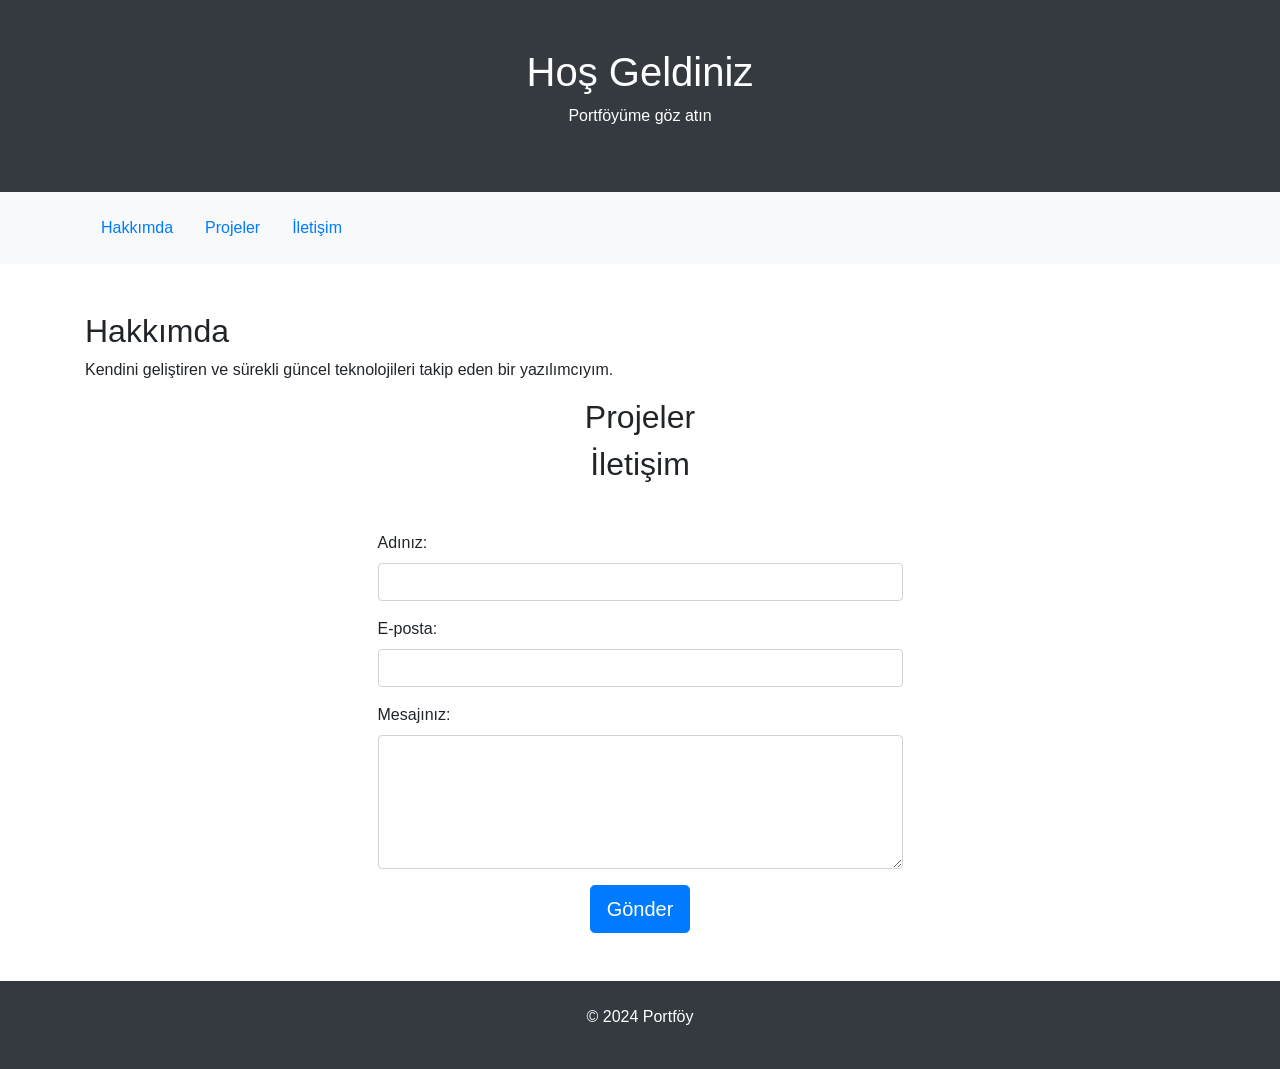
==== index.html @ cb0850f9 "new" ====
<!DOCTYPE html>
<html lang="tr">
  <head>
    <meta charset="UTF-8" />
    <meta name="viewport" content="width=device-width, initial-scale=1.0" />
    <link rel="stylesheet" href="css/style.css" />
    <link
      href="https://maxcdn.bootstrapcdn.com/bootstrap/4.5.2/css/bootstrap.min.css"
      rel="stylesheet"
    />
    <title>Portfolio</title>
  </head>
  <body>
    <header class="bg-dark text-white py-5">
      <div class="container text-center">
        <h1>Hoş Geldiniz</h1>
        <p>Portföyüme göz atın</p>
      </div>
    </header>

    <nav class="bg-light py-3">
      <div class="container text-center">
        <ul class="nav">
          <li class="nav-item">
            <a class="nav-link" href="#about">Hakkımda</a>
          </li>
          <li class="nav-item">
            <a class="nav-link" href="#projeler">Projeler</a>
          </li>
          <li class="nav-item">
            <a class="nav-link" href="#contact">İletişim</a>
          </li>
        </ul>
      </div>
    </nav>

    <main class="container py-5">
      <section id="about">
        <h2>Hakkımda</h2>
        <p>
          Kendini geliştiren ve sürekli güncel teknolojileri takip eden bir
          yazılımcıyım.
        </p>
      </section>

      <section id="projeler">
        <center><h2>Projeler</h2></center>
        <div id="projects" class="container"></div>
      </section>
      <section id="contact">
        <div class="container">
          <h2 class="text-center mb-5">İletişim</h2>
          <div class="row justify-content-center">
            <div class="col-md-6">
              <form action="sendmail.php" method="POST">
                <div class="form-group">
                  <label for="name">Adınız:</label>
                  <input
                    type="text"
                    id="name"
                    name="name"
                    class="form-control"
                    required
                  />
                </div>
                <div class="form-group">
                  <label for="email">E-posta:</label>
                  <input
                    type="email"
                    id="email"
                    name="email"
                    class="form-control"
                    required
                  />
                </div>
                <div class="form-group">
                  <label for="message">Mesajınız:</label>
                  <textarea
                    id="message"
                    name="message"
                    class="form-control"
                    rows="5"
                    required
                  ></textarea>
                </div>
                <div class="text-center">
                  <button type="submit" class="btn btn-primary btn-lg">
                    Gönder
                  </button>
                </div>
              </form>
            </div>
          </div>
        </div>
      </section>
    </main>

    <footer class="bg-dark text-white py-4 text-center">
      <div class="container">
        <p>© 2024 Portföy</p>
      </div>
    </footer>

    <!-- jQuery -->
    <script src="https://ajax.googleapis.com/ajax/libs/jquery/3.5.1/jquery.min.js"></script>
    <!-- Bootstrap JS -->
    <script src="https://maxcdn.bootstrapcdn.com/bootstrap/4.5.2/js/bootstrap.min.js"></script>
    <!-- Custom JS -->
    <script src="js/script.js"></script>
  </body>
</html>
---- css/style.css ----
* {
    margin: 0px;
    padding: 0px;
}

body {
    background-color: black;
}
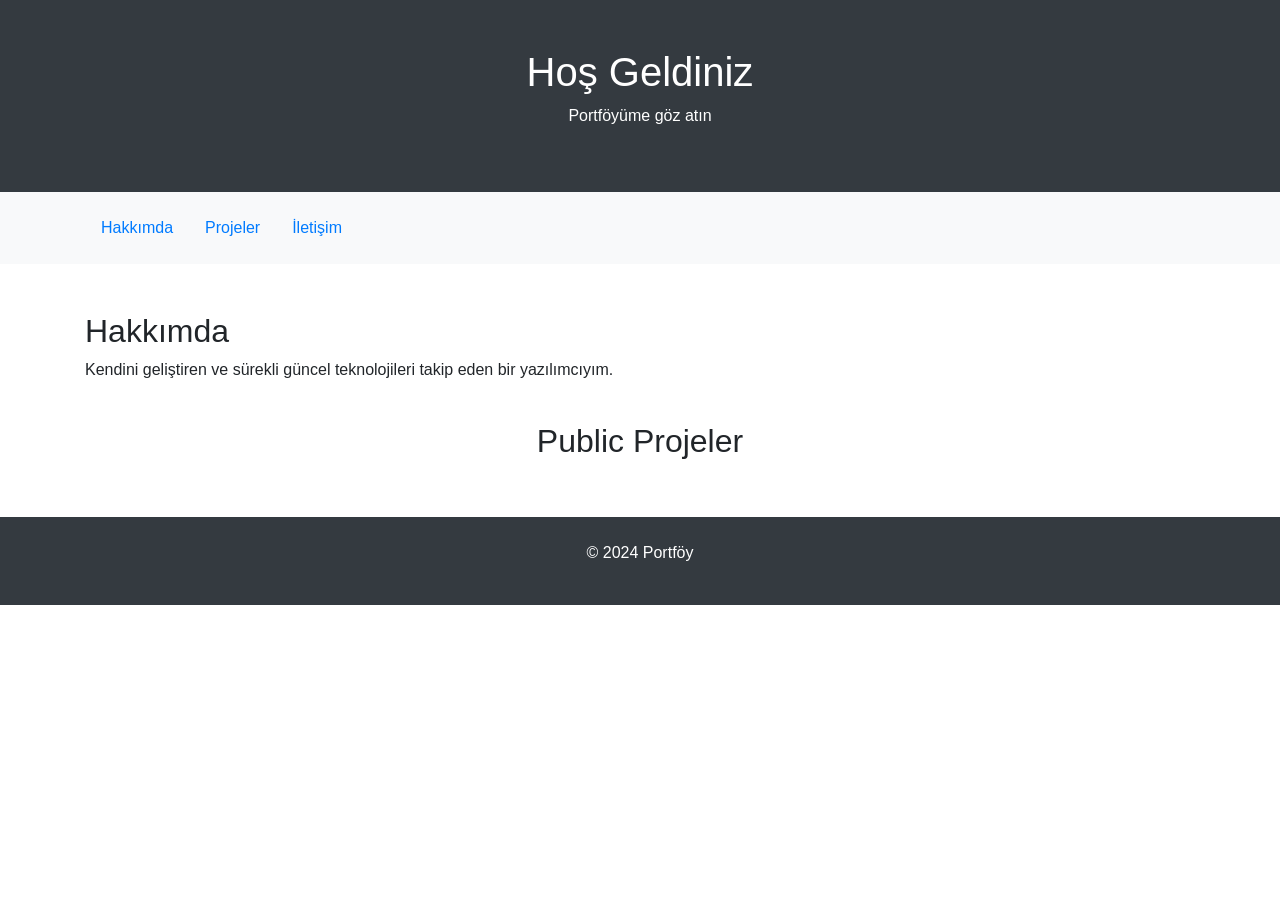
==== commit 8bb3ce52: "new" ====
--- a/index.html
+++ b/index.html
@@ -41,57 +41,12 @@
           Kendini geliştiren ve sürekli güncel teknolojileri takip eden bir
           yazılımcıyım.
         </p>
+        <br>
       </section>
 
       <section id="projeler">
-        <center><h2>Projeler</h2></center>
+        <center><h2>Public Projeler</h2></center>
         <div id="projects" class="container"></div>
-      </section>
-      <section id="contact">
-        <div class="container">
-          <h2 class="text-center mb-5">İletişim</h2>
-          <div class="row justify-content-center">
-            <div class="col-md-6">
-              <form action="sendmail.php" method="POST">
-                <div class="form-group">
-                  <label for="name">Adınız:</label>
-                  <input
-                    type="text"
-                    id="name"
-                    name="name"
-                    class="form-control"
-                    required
-                  />
-                </div>
-                <div class="form-group">
-                  <label for="email">E-posta:</label>
-                  <input
-                    type="email"
-                    id="email"
-                    name="email"
-                    class="form-control"
-                    required
-                  />
-                </div>
-                <div class="form-group">
-                  <label for="message">Mesajınız:</label>
-                  <textarea
-                    id="message"
-                    name="message"
-                    class="form-control"
-                    rows="5"
-                    required
-                  ></textarea>
-                </div>
-                <div class="text-center">
-                  <button type="submit" class="btn btn-primary btn-lg">
-                    Gönder
-                  </button>
-                </div>
-              </form>
-            </div>
-          </div>
-        </div>
       </section>
     </main>
 
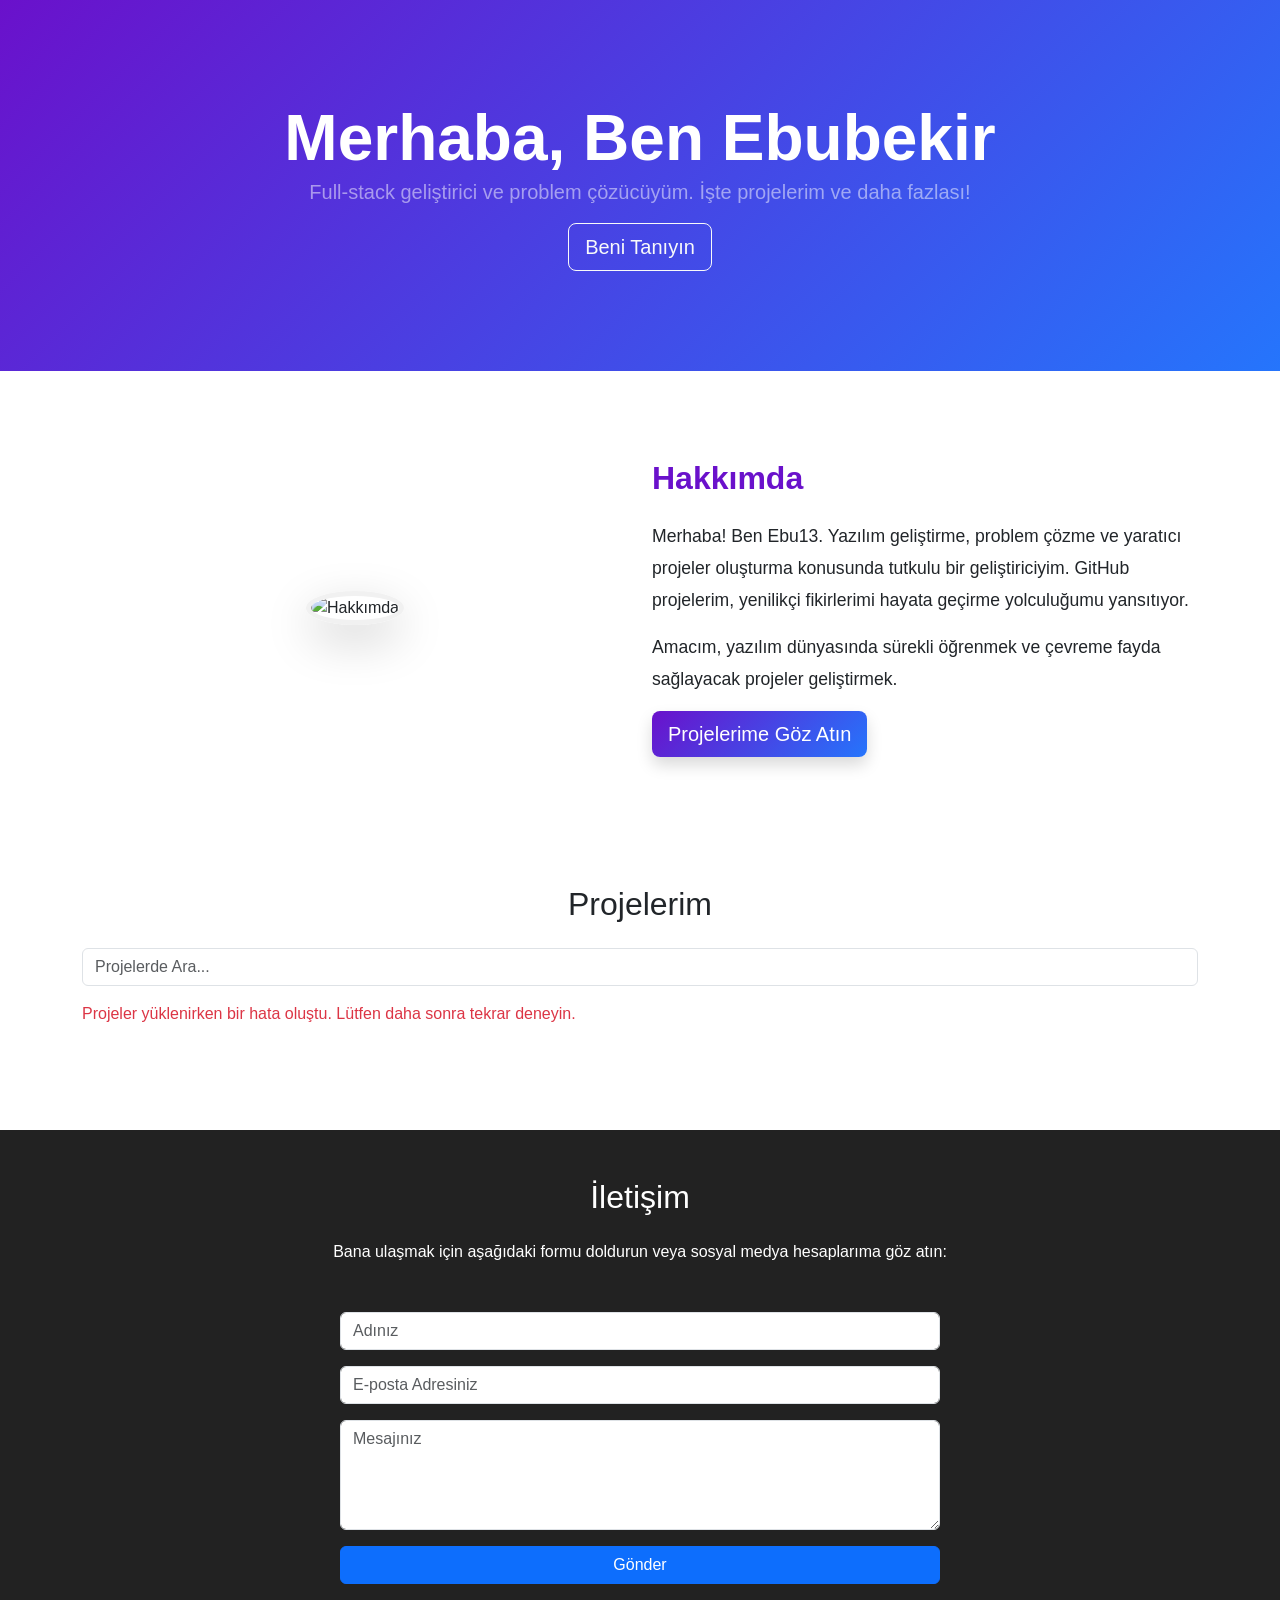
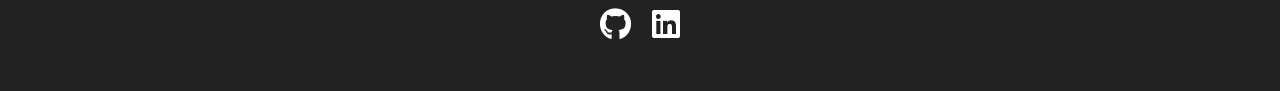
==== commit 4f084049: "last" ====
--- a/index.html
+++ b/index.html
@@ -1,66 +1,157 @@
 <!DOCTYPE html>
-<html lang="tr">
+<html lang="en">
   <head>
     <meta charset="UTF-8" />
     <meta name="viewport" content="width=device-width, initial-scale=1.0" />
-    <link rel="stylesheet" href="css/style.css" />
+    <title>Benim Portföyüm</title>
     <link
-      href="https://maxcdn.bootstrapcdn.com/bootstrap/4.5.2/css/bootstrap.min.css"
+      href="https://cdn.jsdelivr.net/npm/bootstrap@5.3.0/dist/css/bootstrap.min.css"
       rel="stylesheet"
     />
-    <title>Portfolio</title>
+    <link
+      rel="stylesheet"
+      href="https://cdnjs.cloudflare.com/ajax/libs/font-awesome/6.5.0/css/all.min.css"
+    />
+    <script src="https://cdn.jsdelivr.net/npm/chart.js"></script>
+    <link rel="stylesheet" href="css/style.css" />
   </head>
   <body>
-    <header class="bg-dark text-white py-5">
-      <div class="container text-center">
-        <h1>Hoş Geldiniz</h1>
-        <p>Portföyüme göz atın</p>
+    <!-- Header -->
+    <header
+      class="hero d-flex align-items-center justify-content-center text-center"
+    >
+      <div class="container">
+        <h1 class="display-3 fw-bold text-white">Merhaba, Ben Ebubekir</h1>
+        <p class="lead text-white-50">
+          Full-stack geliştirici ve problem çözücüyüm. İşte projelerim ve daha
+          fazlası!
+        </p>
+        <a href="#about" class="btn btn-outline-light btn-lg mt-3"
+          >Beni Tanıyın</a
+        >
       </div>
     </header>
 
-    <nav class="bg-light py-3">
-      <div class="container text-center">
-        <ul class="nav">
-          <li class="nav-item">
-            <a class="nav-link" href="#about">Hakkımda</a>
-          </li>
-          <li class="nav-item">
-            <a class="nav-link" href="#projeler">Projeler</a>
-          </li>
-          <li class="nav-item">
-            <a class="nav-link" href="#contact">İletişim</a>
-          </li>
-        </ul>
+    <section id="about" class="container my-5">
+      <div class="row align-items-center">
+        <div class="col-lg-6 text-center">
+          <img
+            src="https://avatars.githubusercontent.com/u/101016149?v=4"
+            alt="Hakkımda"
+            class="img-fluid rounded-circle shadow-lg"
+            style="max-width: 300px; border: 5px solid #f1f1f1"
+          />
+        </div>
+        <div class="col-lg-6">
+          <h2 class="mb-4" style="font-weight: bold; color: #6a11cb">
+            Hakkımda
+          </h2>
+          <p style="font-size: 1.1rem; line-height: 1.8">
+            Merhaba! Ben Ebu13. Yazılım geliştirme, problem çözme ve yaratıcı
+            projeler oluşturma konusunda tutkulu bir geliştiriciyim. GitHub
+            projelerim, yenilikçi fikirlerimi hayata geçirme yolculuğumu
+            yansıtıyor.
+          </p>
+          <p style="font-size: 1.1rem; line-height: 1.8">
+            Amacım, yazılım dünyasında sürekli öğrenmek ve çevreme fayda
+            sağlayacak projeler geliştirmek.
+          </p>
+          <a
+            href="#projects"
+            class="btn btn-primary btn-lg shadow"
+            style="
+              background: linear-gradient(135deg, #6a11cb, #2575fc);
+              border: none;
+            "
+            >Projelerime Göz Atın</a
+          >
+        </div>
       </div>
-    </nav>
+    </section>
 
-    <main class="container py-5">
-      <section id="about">
-        <h2>Hakkımda</h2>
-        <p>
-          Kendini geliştiren ve sürekli güncel teknolojileri takip eden bir
-          yazılımcıyım.
+    <!-- Projects Section -->
+    <section id="projects" class="container my-5">
+      <h2 class="text-center mb-4">Projelerim</h2>
+      <div class="mb-3">
+        <input
+          type="text"
+          id="search"
+          class="form-control"
+          placeholder="Projelerde Ara..."
+        />
+      </div>
+      <div id="repos" class="row g-4">
+        <!-- Repositories will be loaded here dynamically -->
+      </div>
+    </section>
+
+    <!-- Contact Section -->
+    <section id="contact" class="py-5 text-white">
+      <div class="container">
+        <h2 class="text-center mb-4">İletişim</h2>
+        <p class="text-center mb-5">
+          Bana ulaşmak için aşağıdaki formu doldurun veya sosyal medya
+          hesaplarıma göz atın:
         </p>
-        <br>
-      </section>
+        <form
+          action="https://formspree.io/f/manqypvv"
+          method="POST"
+          id="contact-form"
+          class="mx-auto"
+          style="max-width: 600px"
+        >
+          <div class="mb-3">
+            <input
+              type="text"
+              class="form-control"
+              name="name"
+              placeholder="Adınız"
+              required
+            />
+          </div>
+          <div class="mb-3">
+            <input
+              type="email"
+              class="form-control"
+              name="email"
+              placeholder="E-posta Adresiniz"
+              required
+            />
+          </div>
+          <div class="mb-3">
+            <textarea
+              class="form-control"
+              name="message"
+              rows="4"
+              placeholder="Mesajınız"
+              required
+            ></textarea>
+          </div>
+          <button type="submit" class="btn btn-primary w-100">Gönder</button>
+        </form>
+        <div
+          id="thank-you-message"
+          class="text-center mt-4"
+          style="display: none"
+        >
+          <span class="text-success fw-bold"
+            >Mesajınız yollandı. Geri dönüş yapılacaktır.</span
+          >
+        </div>
+        <div class="text-center mt-4">
+          <a href="https://github.com/Ebu13" class="text-white mx-2"
+            ><i class="fab fa-github fa-2x"></i
+          ></a>
+          <a
+            href="https://www.linkedin.com/in/ebubekir-nazli-13esn/"
+            class="text-white mx-2"
+            ><i class="fab fa-linkedin fa-2x"></i
+          ></a>
+        </div>
+      </div>
+    </section>
 
-      <section id="projeler">
-        <center><h2>Public Projeler</h2></center>
-        <div id="projects" class="container"></div>
-      </section>
-    </main>
-
-    <footer class="bg-dark text-white py-4 text-center">
-      <div class="container">
-        <p>© 2024 Portföy</p>
-      </div>
-    </footer>
-
-    <!-- jQuery -->
-    <script src="https://ajax.googleapis.com/ajax/libs/jquery/3.5.1/jquery.min.js"></script>
-    <!-- Bootstrap JS -->
-    <script src="https://maxcdn.bootstrapcdn.com/bootstrap/4.5.2/js/bootstrap.min.js"></script>
-    <!-- Custom JS -->
     <script src="js/script.js"></script>
+    <script src="https://cdn.jsdelivr.net/npm/bootstrap@5.3.0/dist/js/bootstrap.bundle.min.js"></script>
   </body>
 </html>
--- a/css/style.css
+++ b/css/style.css
@@ -1,8 +1,40 @@
-* {
-    margin: 0px;
-    padding: 0px;
-}
-
-body {
-    background-color: black;
+body {
+  font-family: 'Poppins', sans-serif;
+}
+
+.hero {
+  background: linear-gradient(135deg, #6a11cb, #2575fc);
+  color: white;
+  text-align: center;
+  padding: 100px 20px;
+}
+
+.hero h1, .hero p {
+  margin: 0;
+}
+
+.card {
+  transition: all 0.2s ease-in-out;
+}
+
+.card:hover {
+  transform: translateY(-5px);
+  box-shadow: 0 8px 20px rgba(0, 0, 0, 0.2);
+}
+
+section {
+  padding: 40px 0;
+}
+
+#contact {
+  background: #222;
+  color: white;
+  text-align: center;
+}
+
+#thank-you-message {
+  display: none;
+  margin-top: 20px;
+  color: green;
+  font-weight: bold;
 }
